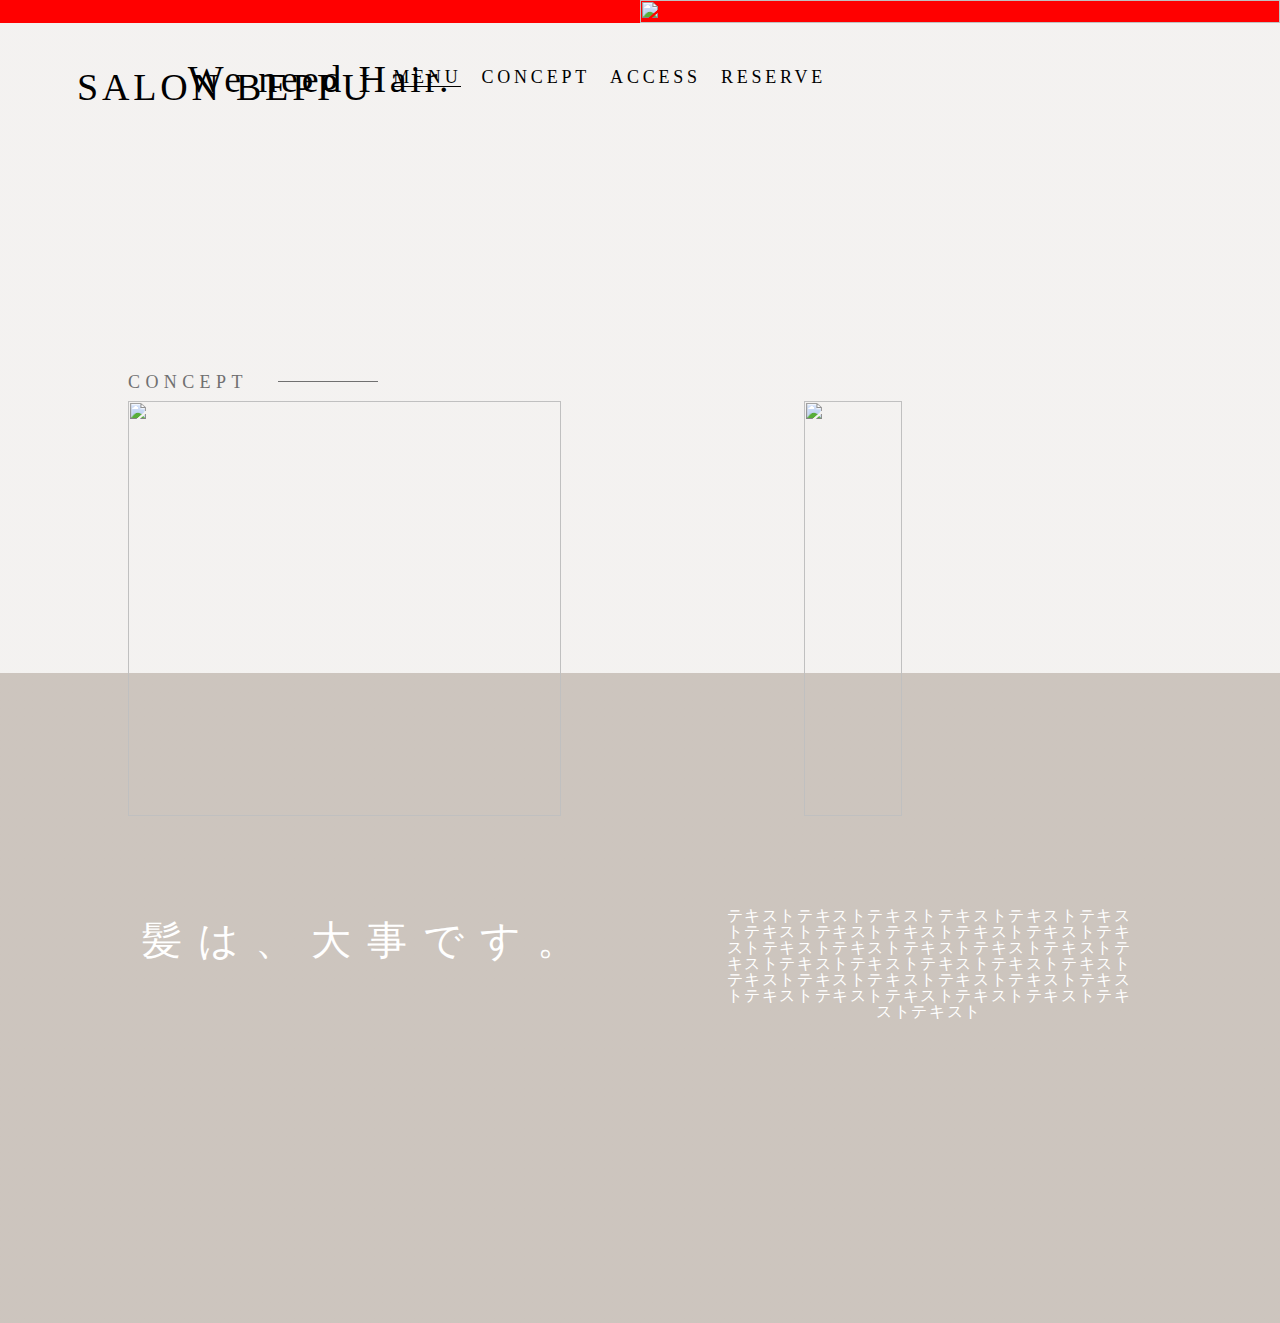
==== markup/salonbbepu/salonbeppu.html @ 7c0acda3 "finish concept" ====
<!DOCTYPE html>
<html lang="ja">

<head>
    <meta charset="UTF-8">
    <meta http-equiv="X-UA-Compatible" content="IE=edge">
    <meta name="viewport" content="width=device-width, initial-scale=1.0">
    <title>salonbeppu</title>
    <link rel="stylesheet" href="css/salonbeppu.css">
</head>

<body>
    <header>
        <div class="nav_wrap">
            <div class="store-title">
                <p>SALON BEPPU</p>
            </div>
            <nav>
                <ul>
                    <!-- <li>SALON BEPPU</li> -->
                    <p></p>
                    <li>MENU</li>
                    <li>CONCEPT</li>
                    <li>ACCESS</li>
                    <li>RESERVE</li>
                </ul>
            </nav>
        </div>
    </header>

    <main>
        <div class="first-v">
            <div class="first-v-content-wrap">
                <div class="first-v__content">
                    <p class="content_ja">髪は、大事です</p>
                    <p class="content_en">We need Hair.</p>
                </div>
            </div>
            <div class="first-v-img">
                <img src="../img/Blond woman with long curly beautiful hair@2x.png" alt="">
            </div>
            <!-- </div> -->

        </div>


        <section>
            <div class="concept">
                <div class="concept-wrap">
                    <div class="concept__title">
                        <p>CONCEPT</p>
                    </div>
                    <div class="concept__img-wrap">
                        <img src="../img/andrew-neel-f480QIEvwGI-unsplash@2x.png" alt="">
                        <img src="../img/joel-mott-mNYL0surXh8-unsplash@2x.png" alt="">
                    </div>
                    <div class="concept__messege-wrap">
                        <div class="messegeRight">髪は、大事です。</div>
                        <div class="messegeLeft">
                            テキストテキストテキストテキストテキストテキストテキストテキストテキストテキストテキストテキストテキストテキストテキストテキストテキストテキストテキストテキストテキストテキストテキストテキストテキストテキストテキストテキストテキストテキストテキストテキストテキストテキストテキストテキスト
                        </div>
                    </div>
                </div>

            </div>
        </section>

        <section>
            <div class="menu">
                <div class="menu-wrap">

                </div>

            </div>


        </section>

    </main>

    <footer></footer>

</body>

</html>
---- markup/salonbbepu/css/salonbeppu.css ----
@charset "UTF-8";
/*後に必要になるかも*/
/* 
html5doctor.com Reset Stylesheet
v1.6.1
Last Updated: 2010-09-17
Author: Richard Clark - http://richclarkdesign.com 
Twitter: @rich_clark
*/
*, *:after, *:before {
  -webkit-box-sizing: border-box;
          box-sizing: border-box;
}

html, body, div, span, object, iframe,
h1, h2, h3, h4, h5, h6, p, blockquote, pre,
abbr, address, cite, code,
del, dfn, em, img, ins, kbd, q, samp,
small, strong, sub, sup, var,
b, i,
dl, dt, dd, ol, ul, li,
fieldset, form, label, legend,
table, caption, tbody, tfoot, thead, tr, th, td,
article, aside, canvas, details, figcaption, figure,
footer, header, hgroup, menu, nav, section, summary,
time, mark, audio, video {
  margin: 0;
  padding: 0;
  border: 0;
  outline: 0;
  font-size: 100%;
  font-weight: normal;
  vertical-align: baseline;
  background: transparent;
}

body {
  line-height: 1;
}

article, aside, details, figcaption, figure,
footer, header, hgroup, menu, nav, section {
  display: block;
}

nav, ul, li {
  list-style: none;
}

blockquote, q {
  quotes: none;
}

blockquote:before, blockquote:after,
q:before, q:after {
  content: '';
  content: none;
}

a {
  text-decoration: none;
  color: inherit;
  margin: 0;
  padding: 0;
  font-size: 100%;
  vertical-align: baseline;
  background: transparent;
}

a:visited {
  color: inherti;
}

/* change colours to suit your needs */
ins {
  background-color: #ff9;
  color: #000;
  text-decoration: none;
}

/* change colours to suit your needs */
mark {
  background-color: #ff9;
  color: #000;
  font-style: italic;
  font-weight: bold;
}

del {
  text-decoration: line-through;
}

abbr[title], dfn[title] {
  border-bottom: 1px dotted;
  cursor: help;
}

table {
  border-collapse: collapse;
  border-spacing: 0;
}

/* change border colour to suit your needs */
hr {
  display: block;
  height: 1px;
  border: 0;
  border-top: 1px solid #cccccc;
  margin: 1em 0;
  padding: 0;
}

input, select {
  vertical-align: middle;
}
.first-v {
  background-color: red;
  display: -webkit-box;
  display: -ms-flexbox;
  display: flex;
}

.first-v .first-v-content-wrap {
  position: relative;
  width: 50%;
  text-align: center;
}

.first-v .first-v-content-wrap .first-v__content {
  font-size: 38px;
  position: absolute;
  width: 100%;
  top: 50%;
  -webkit-transform: translate(0%, -50%);
          transform: translate(0%, -50%);
}

.first-v .first-v-content-wrap .first-v__content .content_ja {
  font-family: Hiragino Mincho Pro;
  margin-bottom: 96px;
  letter-spacing: 3.8px;
}

.first-v .first-v-content-wrap .first-v__content .content_en {
  font-family: Zapfino;
  letter-spacing: 3.8px;
}

.first-v .first-v-img {
  width: 50%;
}

.first-v .first-v-img img {
  width: 100%;
  height: 100%;
}

header {
  height: 100vh;
  height: 600px;
  display: -webkit-box;
  display: -ms-flexbox;
  display: flex;
  margin-left: 77px;
  margin-top: 68px;
  position: absolute;
}

.nav_wrap {
  display: -webkit-box;
  display: -ms-flexbox;
  display: flex;
  letter-spacing: 3.8px;
}

.store-title {
  font-size: 38px;
  letter-spacing: 3.8px;
}

nav ul {
  display: -webkit-box;
  display: -ms-flexbox;
  display: flex;
  font-size: 18px;
}

nav ul li {
  margin-left: 20px;
}

nav ul li:nth-of-type(1) {
  border-bottom: 1px solid;
}

.concept {
  height: 1300px;
  background: -webkit-gradient(linear, left top, left bottom, from(#A193861F), color-stop(50%, #A1938689));
  background: linear-gradient(to bottom, #A193861F 0% 50%, #A1938689 50% 100%);
}

.concept .concept-wrap {
  position: relative;
  top: 350px;
  margin: 0 auto;
  height: 100px;
  width: 80%;
}

.concept__title {
  display: -webkit-box;
  display: -ms-flexbox;
  display: flex;
  margin-bottom: 10px;
  color: #707070;
}

.concept__title p {
  display: inline-block;
  font-size: 18px;
  font-family: Roboto;
  letter-spacing: 5.4px;
}

.concept__title::after {
  width: 100px;
  display: inline-block;
  border-bottom: 1px solid;
  content: "";
  -webkit-transform: translate(0%, -50%);
          transform: translate(0%, -50%);
  margin-left: 30px;
}

.concept__img-wrap {
  display: -webkit-box;
  display: -ms-flexbox;
  display: flex;
}

.concept__img-wrap :nth-of-type(1) {
  height: 415px;
  width: 65%;
  background-size: cover;
}

.concept__img-wrap :nth-of-type(2) {
  height: 415px;
  width: 31%;
  margin-left: 10px;
}

.concept__messege-wrap {
  height: 130px;
  width: 1000px;
  display: -webkit-box;
  display: -ms-flexbox;
  display: flex;
  margin: 92px auto 0;
  -webkit-box-pack: justify;
      -ms-flex-pack: justify;
          justify-content: space-between;
}

.concept__messege-wrap .messegeRight {
  width: 455px;
  font-size: 40px;
  letter-spacing: 16px;
  text-align: center;
  line-height: 65px;
  color: #FFFFFF;
  font-family: "ヒラギノ明朝 ProN W3";
}

.concept__messege-wrap .messegeLeft {
  font-size: 16px;
  letter-spacing: 1.6px;
  width: 422px;
  text-align: center;
  color: #FFFFFF;
  font-family: Hiragino Kaku Gothic Pro;
}

.test {
  background-color: red;
}
/*# sourceMappingURL=salonbeppu.css.map */
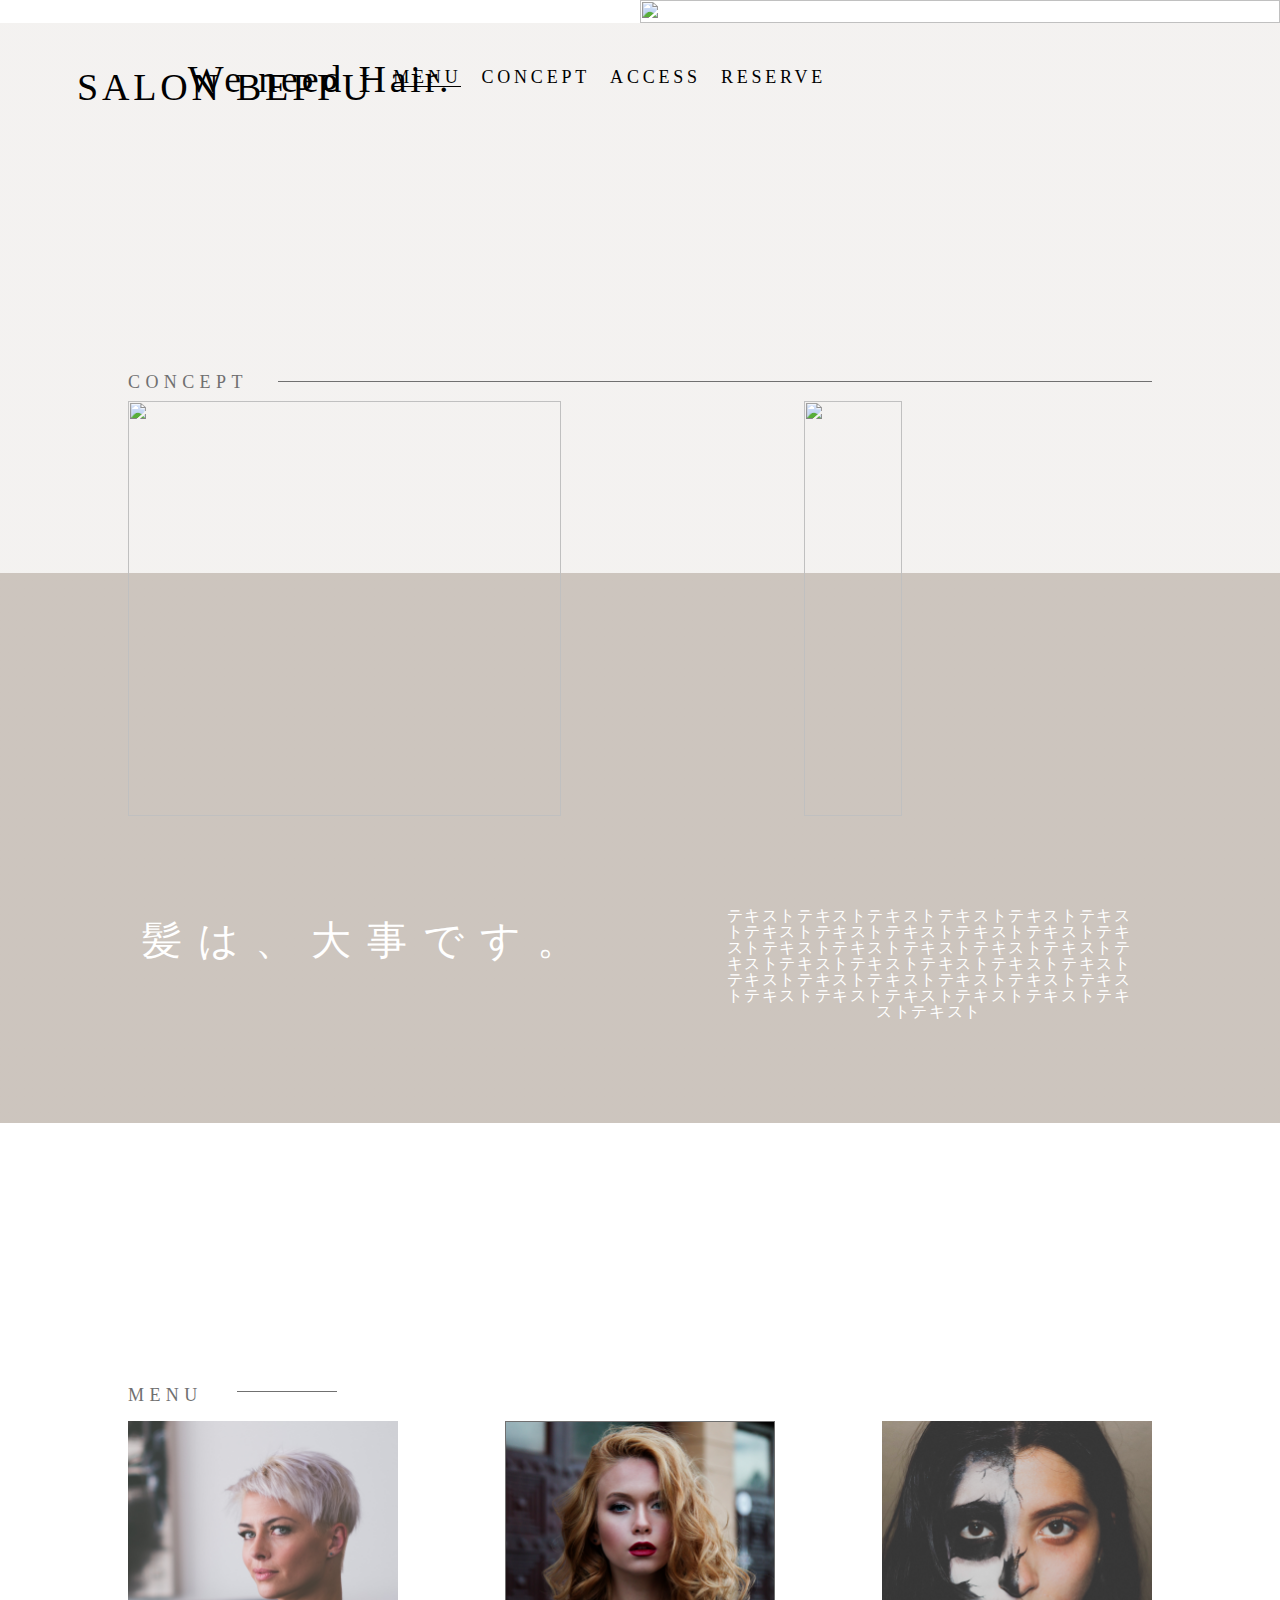
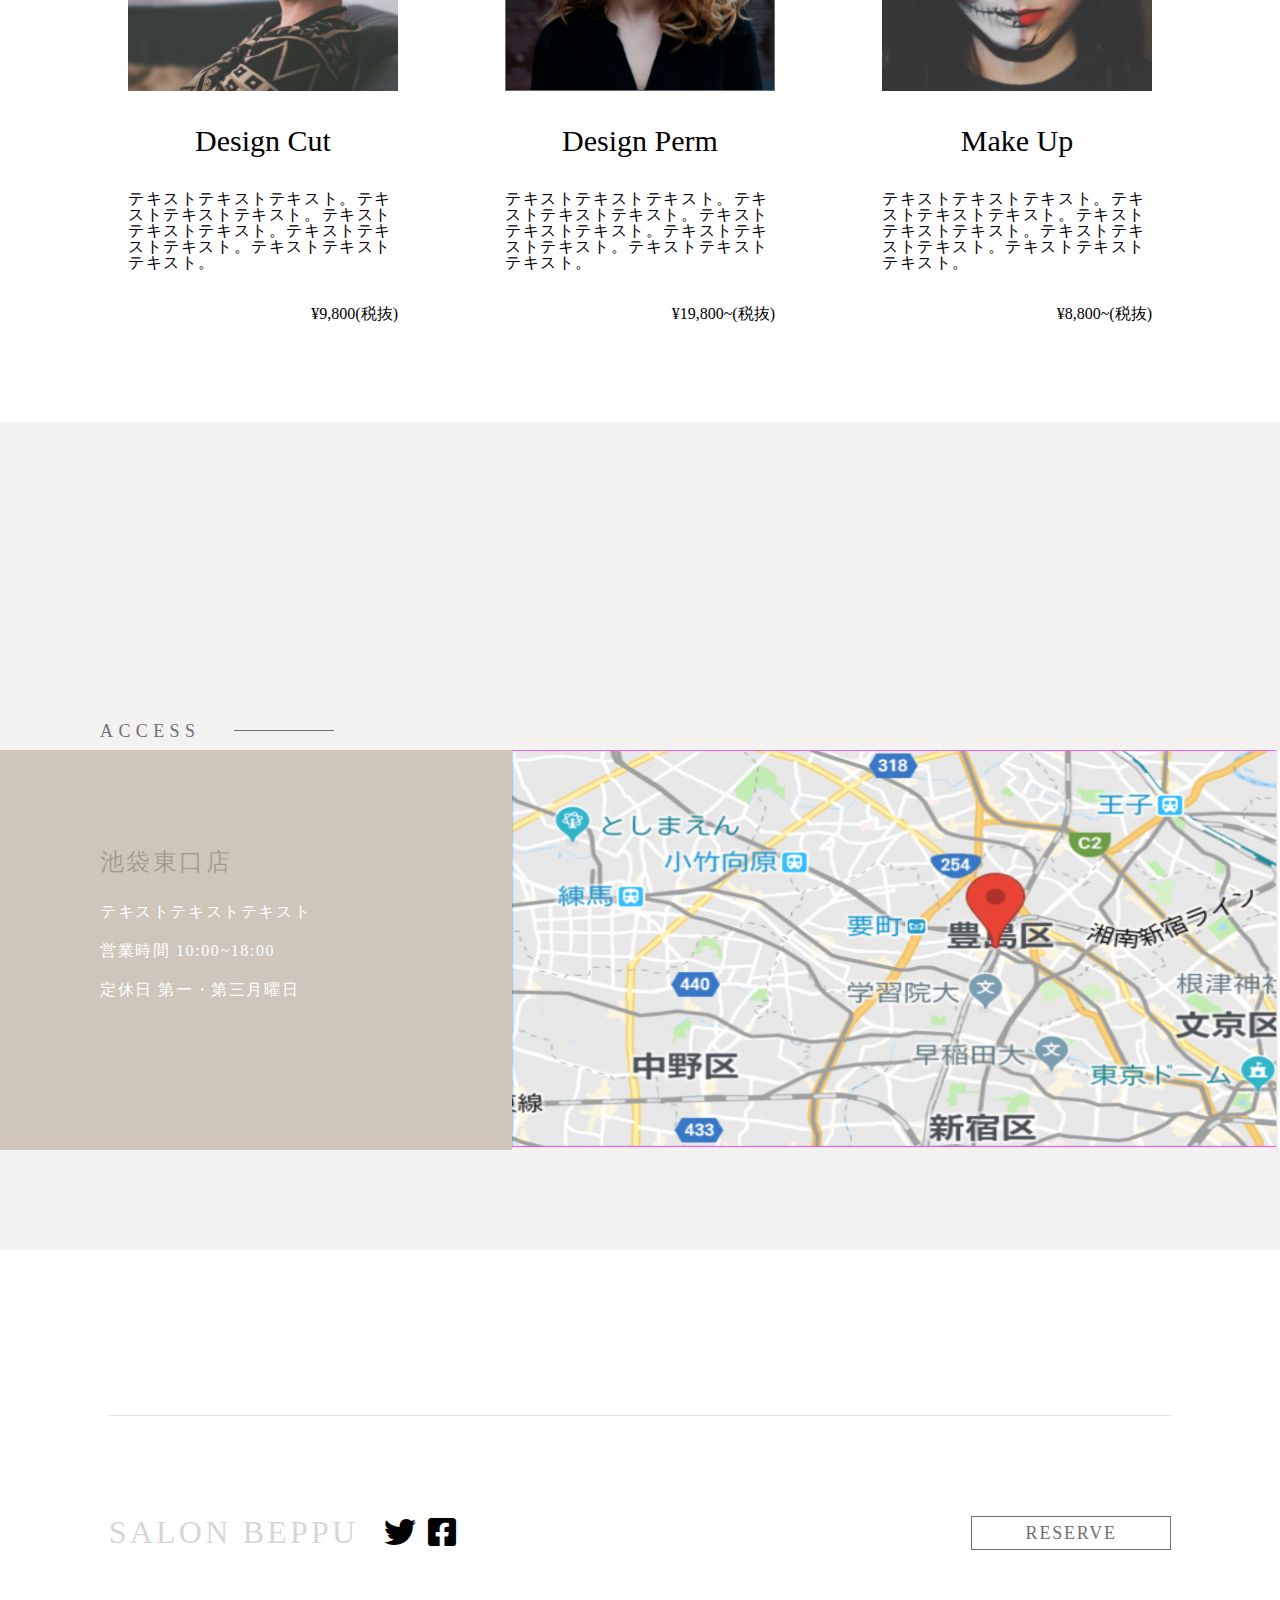
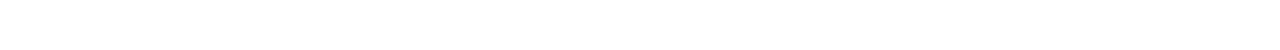
==== commit 511da965: "finish 実践講座 next responsive" ====
--- a/markup/salonbbepu/salonbeppu.html
+++ b/markup/salonbbepu/salonbeppu.html
@@ -7,6 +7,7 @@
     <meta name="viewport" content="width=device-width, initial-scale=1.0">
     <title>salonbeppu</title>
     <link rel="stylesheet" href="css/salonbeppu.css">
+    <link href="https://use.fontawesome.com/releases/v5.6.1/css/all.css" rel="stylesheet">
 </head>
 
 <body>
@@ -68,17 +69,102 @@
         <section>
             <div class="menu">
                 <div class="menu-wrap">
+                    <div class="menu-title">
+                        <p>MENU</p>
+                    </div>
+                    <div class="menu__content-wrap">
+                        <!-- <div class="menu-title">
+                            <p>MENU</p>
+                        </div> -->
+                        <div class="menu__content">
+                            <div class="menu__content--img">
+                                <img src="img/jens-lindner-4i7-mcM7xSY-unsplash@2x.png" alt="">
+                            </div>
+                            <div class="menu__content--title">
+                                <p>Design Cut</p>
+                            </div>
+                            <div class="menu__content--text">
+                                <p>テキストテキストテキスト。テキストテキストテキスト。テキストテキストテキスト。テキストテキストテキスト。テキストテキストテキスト。</p>
+                            </div>
+                            <div class="menu__content--price">
+                                <p>¥9,800(税抜)</p>
+                            </div>
+                        </div>
+                        <div class="menu__content">
+                            <div class="menu__content--img">
+                                <img src="img/beautiful-beauty-female-247322@2x.png" alt="">
+                            </div>
+                            <div class="menu__content--title">
+                                <p>Design Perm</p>
+                            </div>
+                            <div class="menu__content--text">
+                                <p>テキストテキストテキスト。テキストテキストテキスト。テキストテキストテキスト。テキストテキストテキスト。テキストテキストテキスト。</p>
+                            </div>
+                            <div class="menu__content--price">
+                                <p>¥19,800~(税抜)</p>
+                            </div>
+                        </div>
+                        <div class="menu__content">
+                            <div class="menu__content--img">
+                                <img src="img/edgar-perez-kTBJmeRbAbo-unsplash@2x.png" alt="">
+                            </div>
+                            <div class="menu__content--title">
+                                <p>Make Up</p>
+                            </div>
+                            <div class="menu__content--text">
+                                <p>テキストテキストテキスト。テキストテキストテキスト。テキストテキストテキスト。テキストテキストテキスト。テキストテキストテキスト。</p>
+                            </div>
+                            <div class="menu__content--price">
+                                <p>¥8,800~(税抜)</p>
+                            </div>
+                        </div>
+                    </div>
 
                 </div>
 
             </div>
-
-
         </section>
+        <div class="access">
+            <div class="access-wrap">
+                <div class="access__title">
+                    <p>ACCESS</p>
+                </div>
+                <div class="access__content-wrap">
+                    <div class="access__content--left">
+                        <div class="storeName">
+                            <p>池袋東口店</p>
+                        </div>
+                        <div class="tel">
+                            <p>テキストテキストテキスト</p>
+                        </div>
+                        <div class="businessHour">
+                            <p>営業時間 10:00~18:00</p>
+                        </div>
+                        <div class="regularHoliday">
+                            <p>定休日 第一・第三月曜日</p>
+                        </div>
+                    </div>
+                    <div class="access__content--right">
+                        <img src="img/google_map_toyoshima.png" alt="">
+                    </div>
+                </div>
+            </div>
+        </div>
 
     </main>
 
-    <footer></footer>
+    <footer>
+        <div class="footer-wrap">
+            <div class="footer__title">
+                <p>SALON BEPPU </p><i class="fab fa-twitter"></i><i class="fab fa-facebook-square"></i>
+            </div>
+            <div class="reserve">
+                <p>RESERVE</p>
+            </div>
+        </div>
+
+
+    </footer>
 
 </body>
 
--- a/markup/salonbbepu/css/salonbeppu.css
+++ b/markup/salonbbepu/css/salonbeppu.css
@@ -114,7 +114,6 @@
   vertical-align: middle;
 }
 .first-v {
-  background-color: red;
   display: -webkit-box;
   display: -ms-flexbox;
   display: flex;
@@ -194,7 +193,7 @@
 }
 
 .concept {
-  height: 1300px;
+  height: 1100px;
   background: -webkit-gradient(linear, left top, left bottom, from(#A193861F), color-stop(50%, #A1938689));
   background: linear-gradient(to bottom, #A193861F 0% 50%, #A1938689 50% 100%);
 }
@@ -223,7 +222,7 @@
 }
 
 .concept__title::after {
-  width: 100px;
+  width: 1000px;
   display: inline-block;
   border-bottom: 1px solid;
   content: "";
@@ -281,6 +280,227 @@
   font-family: Hiragino Kaku Gothic Pro;
 }
 
+.menu {
+  width: 100vw;
+  padding-bottom: 100px;
+  background-color: white;
+}
+
+.menu .menu-wrap {
+  margin: 0 auto;
+  width: 80%;
+}
+
+.menu-title {
+  color: #707070;
+  margin-bottom: 10px;
+  margin-top: 260px;
+  height: 18px;
+}
+
+.menu-title p {
+  display: inline-block;
+  font-size: 18px;
+  font-family: Roboto;
+  letter-spacing: 5.4px;
+}
+
+.menu-title::after {
+  width: 100px;
+  height: 100%;
+  display: inline-block;
+  border-bottom: 1px solid;
+  content: "";
+  -webkit-transform: translate(0%, -50%);
+          transform: translate(0%, -50%);
+  margin-left: 30px;
+}
+
+.menu__content-wrap {
+  display: -webkit-box;
+  display: -ms-flexbox;
+  display: flex;
+  -webkit-box-pack: justify;
+      -ms-flex-pack: justify;
+          justify-content: space-between;
+}
+
+.menu__content {
+  width: 270px;
+  display: -webkit-box;
+  display: -ms-flexbox;
+  display: flex;
+  -webkit-box-orient: vertical;
+  -webkit-box-direction: normal;
+      -ms-flex-direction: column;
+          flex-direction: column;
+  margin-top: 10px;
+}
+
+.menu__content--img {
+  width: 270px;
+  height: 270px;
+}
+
+.menu__content--img img {
+  width: 100%;
+  height: 100%;
+}
+
+.menu__content--title {
+  text-align: center;
+  font-family: Roboto Mono for Powerline;
+  font-size: 30px;
+  margin: 35px 0;
+}
+
+.menu__content--text {
+  font-size: 16px;
+  letter-spacing: 1.6px;
+  text-align: left;
+  margin-bottom: 35px;
+}
+
+.menu__content--price {
+  text-align: right;
+}
+
+.access {
+  background-color: #A193861F;
+  padding-top: 300px;
+  padding-bottom: 100px;
+}
+
+.access-wrap {
+  width: 100%;
+}
+
+.access-wrap .access__title {
+  color: #707070;
+  margin-bottom: 10px;
+  padding-left: 100px;
+}
+
+.access-wrap .access__title p {
+  display: inline-block;
+  font-size: 18px;
+  font-family: Roboto;
+  letter-spacing: 5.4px;
+}
+
+.access-wrap .access__title::after {
+  width: 100px;
+  height: 12px;
+  display: inline-block;
+  border-bottom: 1px solid;
+  content: "";
+  -webkit-transform: translate(0%, -50%);
+          transform: translate(0%, -50%);
+  margin-left: 30px;
+}
+
+.access-wrap .access__content-wrap {
+  display: -webkit-box;
+  display: -ms-flexbox;
+  display: flex;
+  width: 100%;
+  height: 400px;
+  background-color: #D0C5BA;
+}
+
+.access-wrap .access__content-wrap .access__content--left {
+  width: 40%;
+  color: #FFFFFF;
+  letter-spacing: 1.6px;
+  text-align: left;
+  padding-left: 100px;
+  position: relative;
+  top: 50%;
+  -webkit-transform: translate(0%, -25%);
+          transform: translate(0%, -25%);
+}
+
+.access-wrap .access__content-wrap .access__content--left .storeName {
+  color: #00000038;
+  font-size: 24px;
+  letter-spacing: 2.4px;
+  margin-bottom: 30px;
+  font-weight: bold;
+}
+
+.access-wrap .access__content-wrap .access__content--left .tel {
+  margin-bottom: 23px;
+}
+
+.access-wrap .access__content-wrap .access__content--left .businessHour {
+  margin-bottom: 23px;
+}
+
+.access-wrap .access__content-wrap .access__content--left .resularHoliday {
+  margin-bottom: 23px;
+}
+
+.access-wrap .access__content-wrap .access__content--right {
+  width: 60%;
+}
+
+.access-wrap .access__content-wrap .access__content--right img {
+  width: 100%;
+  height: 100%;
+}
+
+footer {
+  font-family: Roboto Mono for Powerline;
+}
+
+.footer-wrap {
+  display: -webkit-box;
+  display: -ms-flexbox;
+  display: flex;
+  -webkit-box-pack: justify;
+      -ms-flex-pack: justify;
+          justify-content: space-between;
+  border-top: 1px solid #70707036;
+  width: 83%;
+  margin: 165px auto 0;
+  padding-top: 100px;
+  padding-bottom: 100px;
+}
+
+.footer-wrap .footer__title {
+  color: #7070704D;
+  font-size: 32px;
+  letter-spacing: 3.2px;
+  display: -webkit-box;
+  display: -ms-flexbox;
+  display: flex;
+}
+
+.footer-wrap .footer__title .fab {
+  color: black;
+}
+
+.footer-wrap .footer__title p {
+  margin-right: 26px;
+}
+
+.footer-wrap .footer__title .fa-facebook-square {
+  margin-left: 9px;
+}
+
+.footer-wrap .reserve {
+  border: 1px solid #707070;
+  font-size: 18px;
+  letter-spacing: 1.8px;
+  text-align: center;
+  width: 200px;
+  color: #707070;
+}
+
+.footer-wrap .reserve p {
+  line-height: 32px;
+}
+
 .test {
   background-color: red;
 }
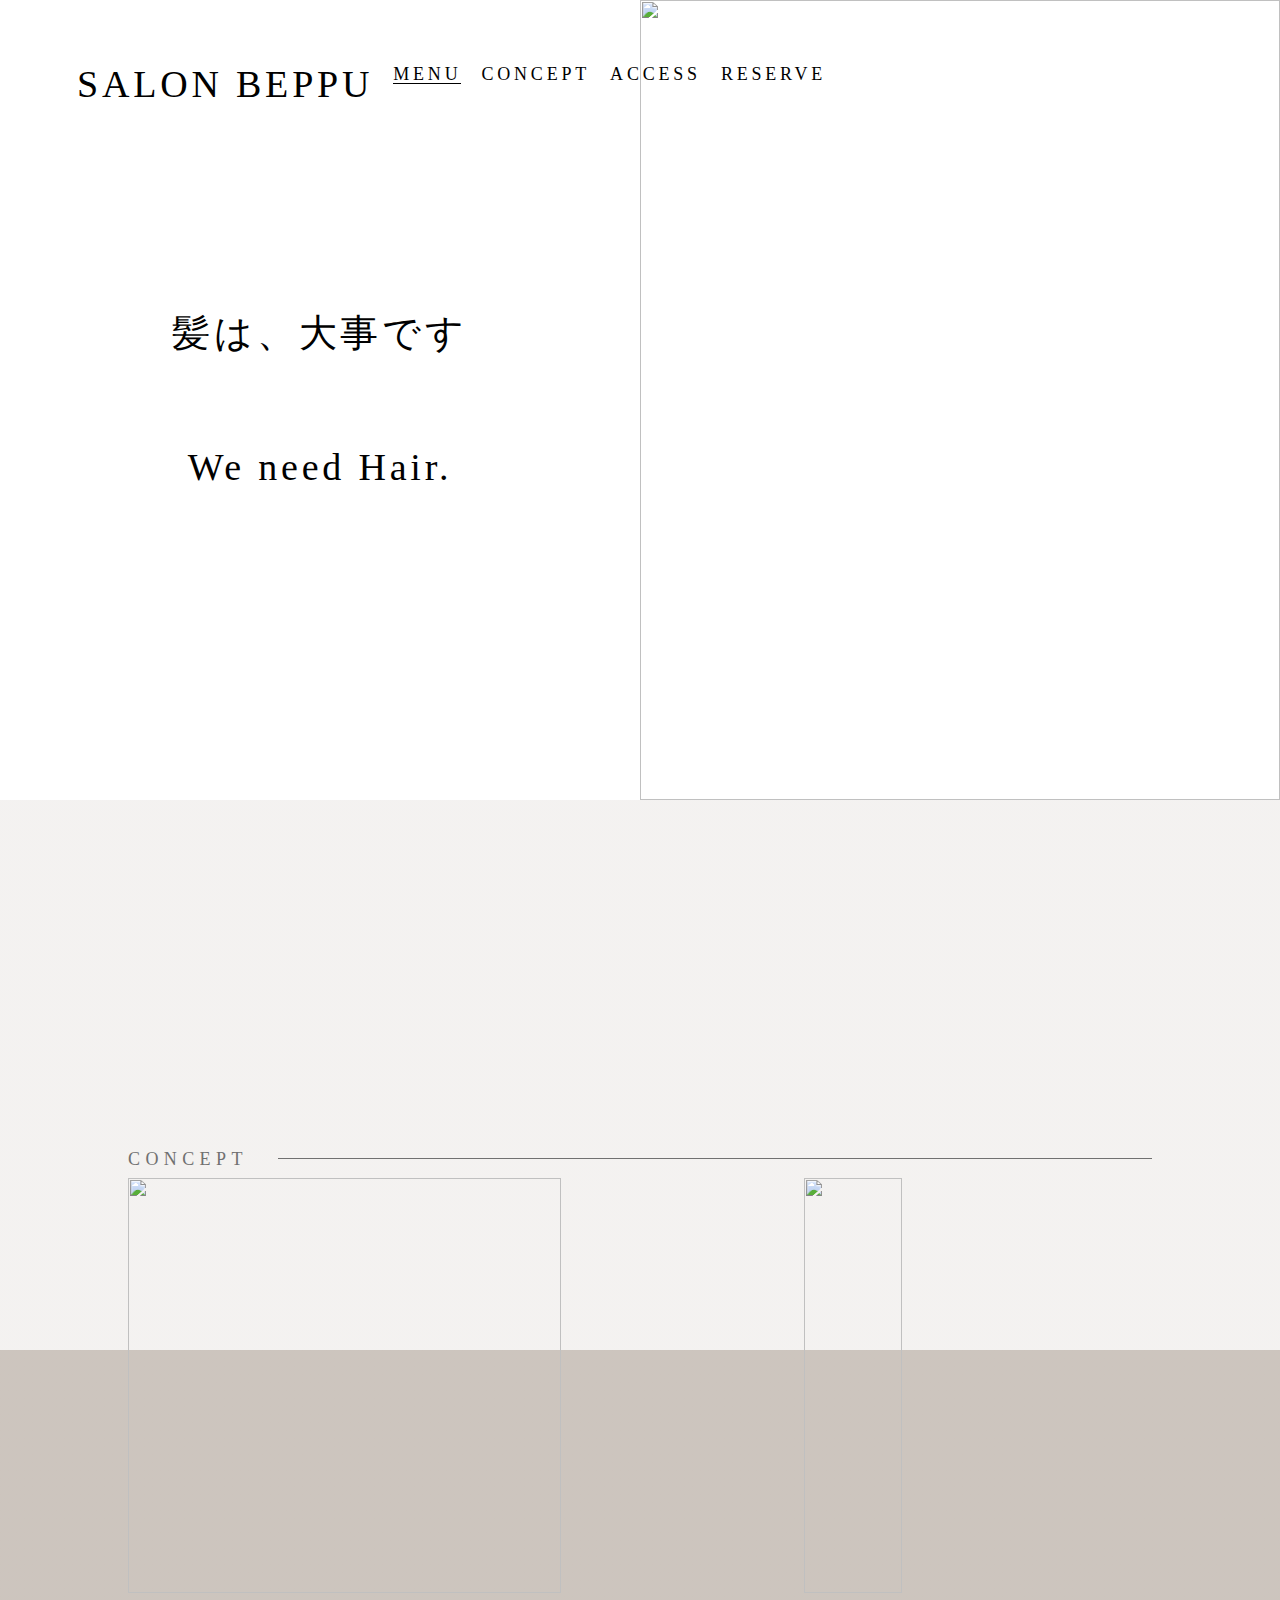
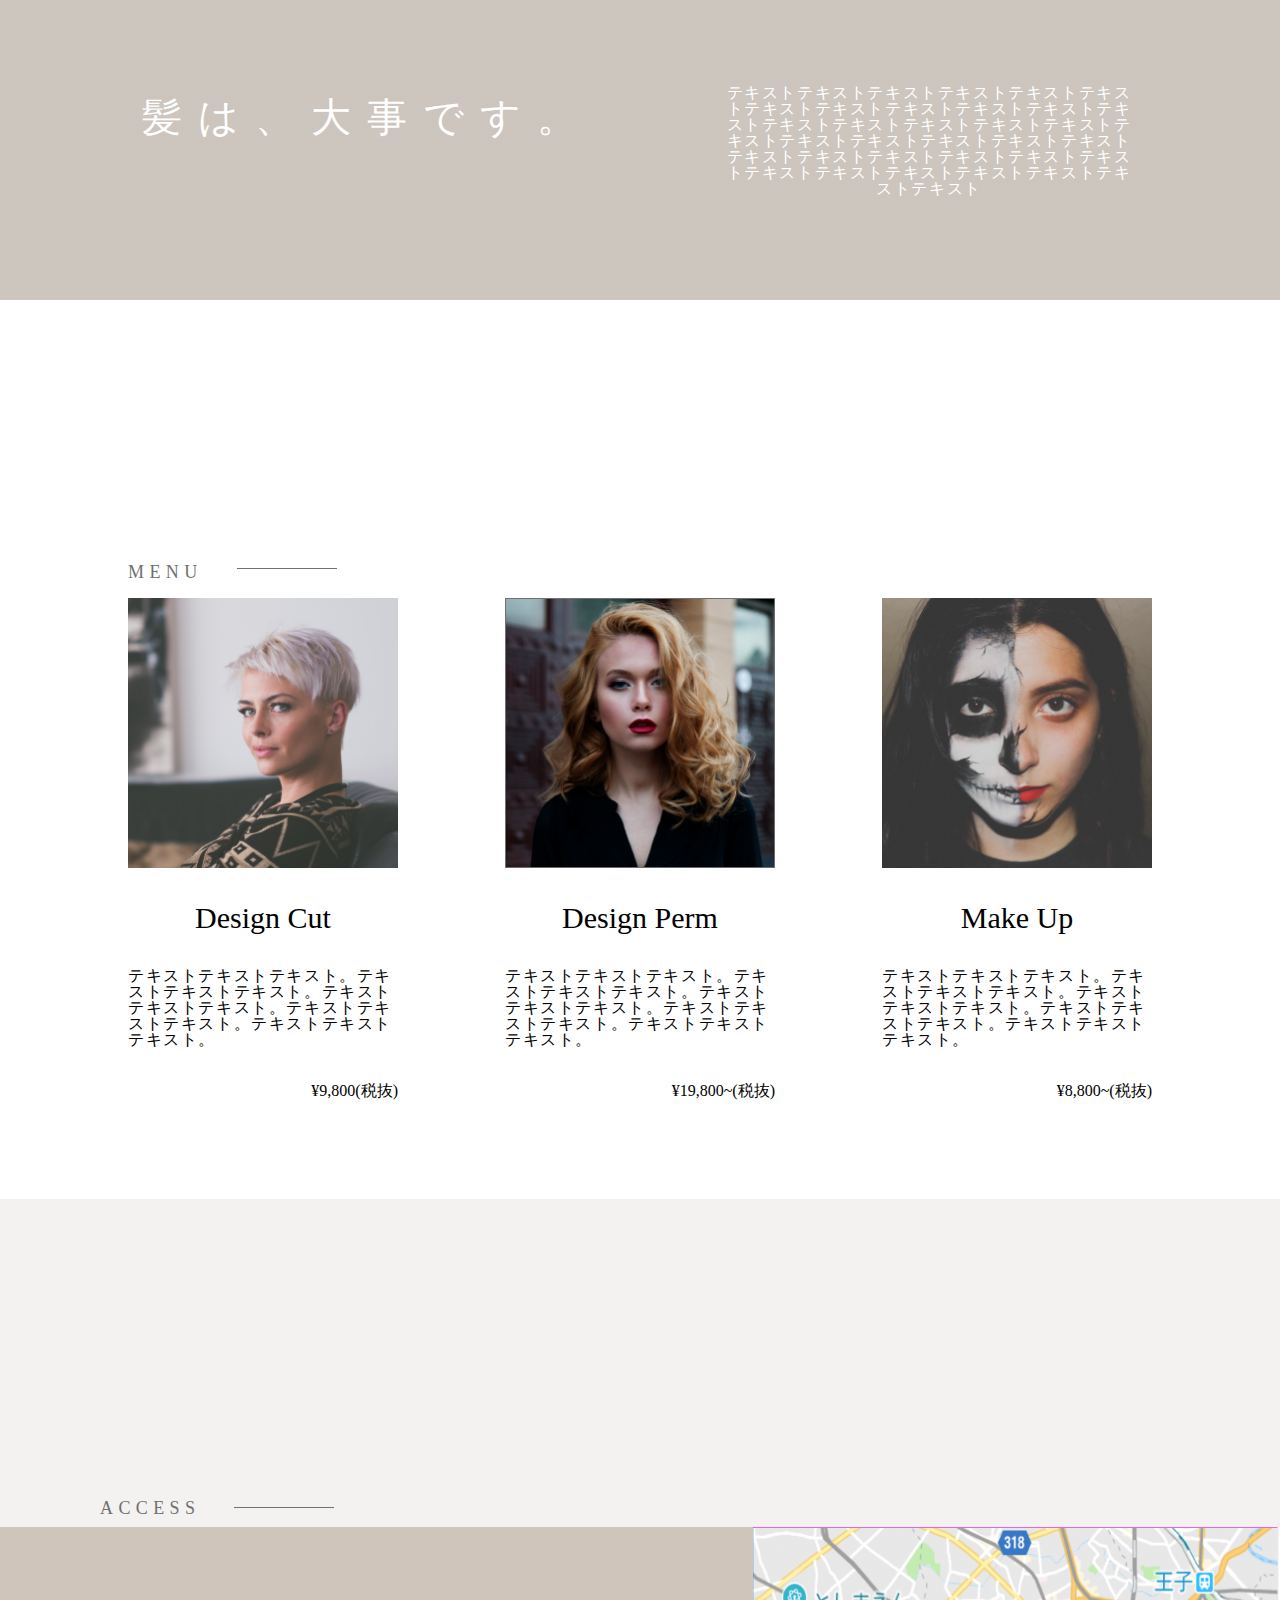
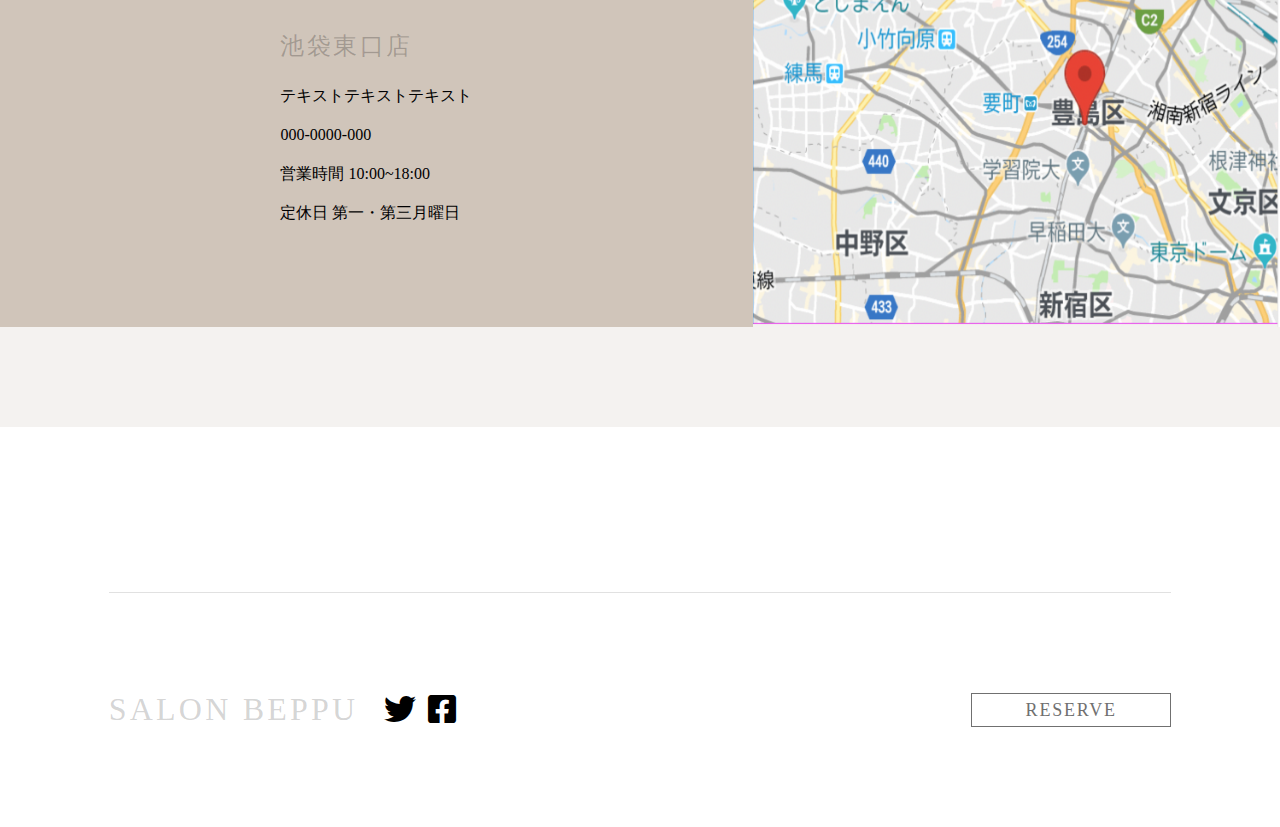
==== commit 048a2221: "finish responsive next tablet" ====
--- a/markup/salonbbepu/salonbeppu.html
+++ b/markup/salonbbepu/salonbeppu.html
@@ -18,12 +18,17 @@
             </div>
             <nav>
                 <ul>
-                    <!-- <li>SALON BEPPU</li> -->
-                    <p></p>
                     <li>MENU</li>
                     <li>CONCEPT</li>
                     <li>ACCESS</li>
                     <li>RESERVE</li>
+                    <!-- <i class="fas fa-bars"></i> -->
+                    <li class="ham">
+                        <span></span>
+                        <span></span>
+                        <span></span>
+                    </li>
+
                 </ul>
             </nav>
         </div>
@@ -73,9 +78,6 @@
                         <p>MENU</p>
                     </div>
                     <div class="menu__content-wrap">
-                        <!-- <div class="menu-title">
-                            <p>MENU</p>
-                        </div> -->
                         <div class="menu__content">
                             <div class="menu__content--img">
                                 <img src="img/jens-lindner-4i7-mcM7xSY-unsplash@2x.png" alt="">
@@ -124,24 +126,31 @@
 
             </div>
         </section>
+
+
         <div class="access">
             <div class="access-wrap">
                 <div class="access__title">
                     <p>ACCESS</p>
                 </div>
                 <div class="access__content-wrap">
-                    <div class="access__content--left">
-                        <div class="storeName">
-                            <p>池袋東口店</p>
-                        </div>
-                        <div class="tel">
-                            <p>テキストテキストテキスト</p>
-                        </div>
-                        <div class="businessHour">
-                            <p>営業時間 10:00~18:00</p>
-                        </div>
-                        <div class="regularHoliday">
-                            <p>定休日 第一・第三月曜日</p>
+                    <div class="access__content--left-wrap">
+                        <div class="access__content--left">
+                            <div class="storeName">
+                                <p>池袋東口店</p>
+                            </div>
+                            <div class="tel">
+                                <p>テキストテキストテキスト</p>
+                            </div>
+                            <div class="tel">
+                                <p>000-0000-000</p>
+                            </div>
+                            <div class="businessHour">
+                                <p>営業時間 10:00~18:00</p>
+                            </div>
+                            <div class="regularHoliday">
+                                <p>定休日 第一・第三月曜日</p>
+                            </div>
                         </div>
                     </div>
                     <div class="access__content--right">
@@ -156,7 +165,10 @@
     <footer>
         <div class="footer-wrap">
             <div class="footer__title">
-                <p>SALON BEPPU </p><i class="fab fa-twitter"></i><i class="fab fa-facebook-square"></i>
+                <p>SALON BEPPU </p>
+                <div class="sns__icon">
+                    <i class="fab fa-twitter"></i><i class="fab fa-facebook-square"></i>
+                </div>
             </div>
             <div class="reserve">
                 <p>RESERVE</p>
--- a/markup/salonbbepu/css/salonbeppu.css
+++ b/markup/salonbbepu/css/salonbeppu.css
@@ -1,5 +1,6 @@
 @charset "UTF-8";
 /*後に必要になるかも*/
+/* mixin */
 /* 
 html5doctor.com Reset Stylesheet
 v1.6.1
@@ -117,6 +118,7 @@
   display: -webkit-box;
   display: -ms-flexbox;
   display: flex;
+  height: 800px;
 }
 
 .first-v .first-v-content-wrap {
@@ -154,27 +156,74 @@
   height: 100%;
 }
 
+@media (max-width: 599px) {
+  .first-v {
+    position: relative;
+    height: 600px;
+  }
+  .first-v .first-v-content-wrap {
+    position: absolute;
+    height: 100%;
+    width: 100%;
+  }
+  .first-v .first-v-content-wrap .first-v__content {
+    color: #ffffff;
+    display: -webkit-box;
+    display: -ms-flexbox;
+    display: flex;
+    -webkit-box-orient: vertical;
+    -webkit-box-direction: reverse;
+        -ms-flex-direction: column-reverse;
+            flex-direction: column-reverse;
+    -webkit-transform: translate(0%, -80%);
+            transform: translate(0%, -80%);
+  }
+  .first-v .first-v-content-wrap .first-v__content .content_ja {
+    letter-spacing: 2.3px;
+    font-size: 23px;
+    margin-bottom: 0px;
+  }
+  .first-v .first-v-content-wrap .first-v__content .content_en {
+    letter-spacing: 2.8px;
+    font-size: 28px;
+    padding: 30px 0;
+  }
+  .first-v .first-v-img {
+    width: 100%;
+    overflow: hidden;
+  }
+  .first-v .first-v-img img {
+    width: 130%;
+    height: 100%;
+  }
+}
+
 header {
-  height: 100vh;
-  height: 600px;
-  display: -webkit-box;
-  display: -ms-flexbox;
-  display: flex;
+  height: 100px;
+  width: 100vw;
+  display: -webkit-box;
+  display: -ms-flexbox;
+  display: flex;
+  position: absolute;
+  -webkit-box-align: center;
+      -ms-flex-align: center;
+          align-items: center;
+}
+
+.nav_wrap {
+  display: -webkit-box;
+  display: -ms-flexbox;
+  display: flex;
+  letter-spacing: 3.8px;
   margin-left: 77px;
   margin-top: 68px;
-  position: absolute;
-}
-
-.nav_wrap {
-  display: -webkit-box;
-  display: -ms-flexbox;
-  display: flex;
-  letter-spacing: 3.8px;
+  white-space: nowrap;
 }
 
 .store-title {
   font-size: 38px;
   letter-spacing: 3.8px;
+  display: inline-block;
 }
 
 nav ul {
@@ -190,6 +239,52 @@
 
 nav ul li:nth-of-type(1) {
   border-bottom: 1px solid;
+}
+
+@media (max-width: 599px) {
+  header {
+    height: 70px;
+    position: static;
+  }
+  nav li:nth-child(-n+4) {
+    display: none;
+  }
+  .nav_wrap {
+    width: 90%;
+    display: -webkit-box;
+    display: -ms-flexbox;
+    display: flex;
+    letter-spacing: 2.2px;
+    margin: 0 auto;
+    -webkit-box-pack: justify;
+        -ms-flex-pack: justify;
+            justify-content: space-between;
+  }
+  .nav_wrap .store-title {
+    font-size: 22px;
+  }
+  .ham {
+    display: -webkit-box;
+    display: -ms-flexbox;
+    display: flex;
+    -webkit-box-orient: vertical;
+    -webkit-box-direction: normal;
+        -ms-flex-direction: column;
+            flex-direction: column;
+    -webkit-box-pack: justify;
+        -ms-flex-pack: justify;
+            justify-content: space-between;
+    height: 14px;
+  }
+  .ham span {
+    content: "";
+    width: 25px;
+    height: 1px;
+    background-color: black;
+  }
+  .ham span:nth-of-type(3) {
+    width: 15px;
+  }
 }
 
 .concept {
@@ -280,8 +375,66 @@
   font-family: Hiragino Kaku Gothic Pro;
 }
 
+@media (max-width: 599px) {
+  .concept {
+    height: 700px;
+    background: -webkit-gradient(linear, left top, left bottom, from(#A193861F), color-stop(30%, #A1938689));
+    background: linear-gradient(to bottom, #A193861F 0% 30%, #A1938689 30% 100%);
+  }
+  .concept .concept-wrap {
+    top: 60px;
+  }
+  .concept .concept-wrap .concept__title {
+    margin-bottom: 50px;
+  }
+  .concept__img-wrap {
+    display: -webkit-box;
+    display: -ms-flexbox;
+    display: flex;
+    -webkit-box-pack: justify;
+        -ms-flex-pack: justify;
+            justify-content: space-between;
+  }
+  .concept__img-wrap :nth-of-type(1) {
+    height: 205px;
+    width: 50%;
+  }
+  .concept__img-wrap :nth-of-type(2) {
+    height: 205px;
+    width: 50%;
+  }
+  .concept__messege-wrap {
+    height: 200px;
+    width: 100%;
+    display: -webkit-box;
+    display: -ms-flexbox;
+    display: flex;
+    -webkit-box-orient: vertical;
+    -webkit-box-direction: normal;
+        -ms-flex-direction: column;
+            flex-direction: column;
+    margin: 50px auto 0;
+    -webkit-box-pack: justify;
+        -ms-flex-pack: justify;
+            justify-content: space-between;
+  }
+  .concept__messege-wrap .messegeRight {
+    width: 200px;
+    font-size: 18px;
+    letter-spacing: 7.2px;
+    text-align: center;
+    margin: 0 auto;
+    color: #FFFFFF;
+    font-family: "ヒラギノ明朝 ProN W3";
+  }
+  .concept__messege-wrap .messegeLeft {
+    width: 90%;
+    margin: 0 auto;
+  }
+}
+
 .menu {
-  width: 100vw;
+  width: 100%;
   padding-bottom: 100px;
   background-color: white;
 }
@@ -365,6 +518,33 @@
   text-align: right;
 }
 
+@media (max-width: 599px) {
+  .menu {
+    padding-bottom: 0;
+  }
+  .menu-title {
+    margin-top: 60px;
+    margin-bottom: 50px;
+  }
+  .menu__content-wrap {
+    width: 100%;
+    -webkit-box-orient: vertical;
+    -webkit-box-direction: normal;
+        -ms-flex-direction: column;
+            flex-direction: column;
+  }
+  .menu__content {
+    width: 100%;
+    margin: 0 auto 50px;
+  }
+  .menu__content--img {
+    width: 100%;
+  }
+  .menu__content--title {
+    text-align: left;
+  }
+}
+
 .access {
   background-color: #A193861F;
   padding-top: 300px;
@@ -408,19 +588,20 @@
   background-color: #D0C5BA;
 }
 
-.access-wrap .access__content-wrap .access__content--left {
-  width: 40%;
-  color: #FFFFFF;
-  letter-spacing: 1.6px;
-  text-align: left;
-  padding-left: 100px;
+.access-wrap .access__content-wrap .access__content--left-wrap {
+  width: 100%;
   position: relative;
+}
+
+.access-wrap .access__content-wrap .access__content--left-wrap .access__content--left {
+  position: absolute;
   top: 50%;
-  -webkit-transform: translate(0%, -25%);
-          transform: translate(0%, -25%);
-}
-
-.access-wrap .access__content-wrap .access__content--left .storeName {
+  left: 50%;
+  -webkit-transform: translate(-50%, -50%);
+          transform: translate(-50%, -50%);
+}
+
+.access-wrap .access__content-wrap .access__content--left-wrap .access__content--left .storeName {
   color: #00000038;
   font-size: 24px;
   letter-spacing: 2.4px;
@@ -428,25 +609,63 @@
   font-weight: bold;
 }
 
-.access-wrap .access__content-wrap .access__content--left .tel {
+.access-wrap .access__content-wrap .access__content--left-wrap .access__content--left .tel {
   margin-bottom: 23px;
 }
 
-.access-wrap .access__content-wrap .access__content--left .businessHour {
+.access-wrap .access__content-wrap .access__content--left-wrap .access__content--left .businessHour {
   margin-bottom: 23px;
 }
 
-.access-wrap .access__content-wrap .access__content--left .resularHoliday {
+.access-wrap .access__content-wrap .access__content--left-wrap .access__content--left .resularHoliday {
   margin-bottom: 23px;
 }
 
 .access-wrap .access__content-wrap .access__content--right {
-  width: 60%;
+  width: 70%;
 }
 
 .access-wrap .access__content-wrap .access__content--right img {
   width: 100%;
   height: 100%;
+}
+
+@media (max-width: 599px) {
+  .access {
+    padding-top: 0px;
+    padding-bottom: 50px;
+  }
+  .access .access__title {
+    padding-left: 0px;
+    padding-top: 60px;
+    margin-left: 20px;
+    margin-bottom: 60px;
+  }
+  .access-wrap {
+    height: 700px;
+  }
+  .access-wrap .access__content-wrap {
+    -webkit-box-orient: vertical;
+    -webkit-box-direction: reverse;
+        -ms-flex-direction: column-reverse;
+            flex-direction: column-reverse;
+    height: auto;
+  }
+  .access-wrap .access__content-wrap .access__content--left-wrap {
+    height: 300px;
+  }
+  .access-wrap .access__content-wrap .access__content--left-wrap .access__content--left {
+    -webkit-transform: translate(0, 0);
+            transform: translate(0, 0);
+    position: static;
+    color: white;
+    margin-top: 30px;
+    margin-left: 20px;
+  }
+  .access-wrap .access__content-wrap .access__content--right {
+    width: 100%;
+    overflow: hidden;
+  }
 }
 
 footer {
@@ -501,7 +720,40 @@
   line-height: 32px;
 }
 
-.test {
+@media (max-width: 599px) {
+  .footer-wrap {
+    -webkit-box-orient: vertical;
+    -webkit-box-direction: reverse;
+        -ms-flex-direction: column-reverse;
+            flex-direction: column-reverse;
+    -webkit-box-pack: justify;
+        -ms-flex-pack: justify;
+            justify-content: space-between;
+    height: 190px;
+    padding-top: 60px;
+    padding-bottom: 20px;
+    margin: 75px auto 0;
+  }
+  .footer-wrap .footer__title {
+    display: -webkit-box;
+    display: -ms-flexbox;
+    display: flex;
+    -webkit-box-pack: justify;
+        -ms-flex-pack: justify;
+            justify-content: space-between;
+    width: 100%;
+    font-size: 18px;
+  }
+  .footer__title p {
+    font-size: 18px;
+    letter-spacing: 1.8px;
+  }
+  .reserve {
+    margin: 0 auto;
+  }
+}
+
+.gg {
   background-color: red;
 }
 /*# sourceMappingURL=salonbeppu.css.map */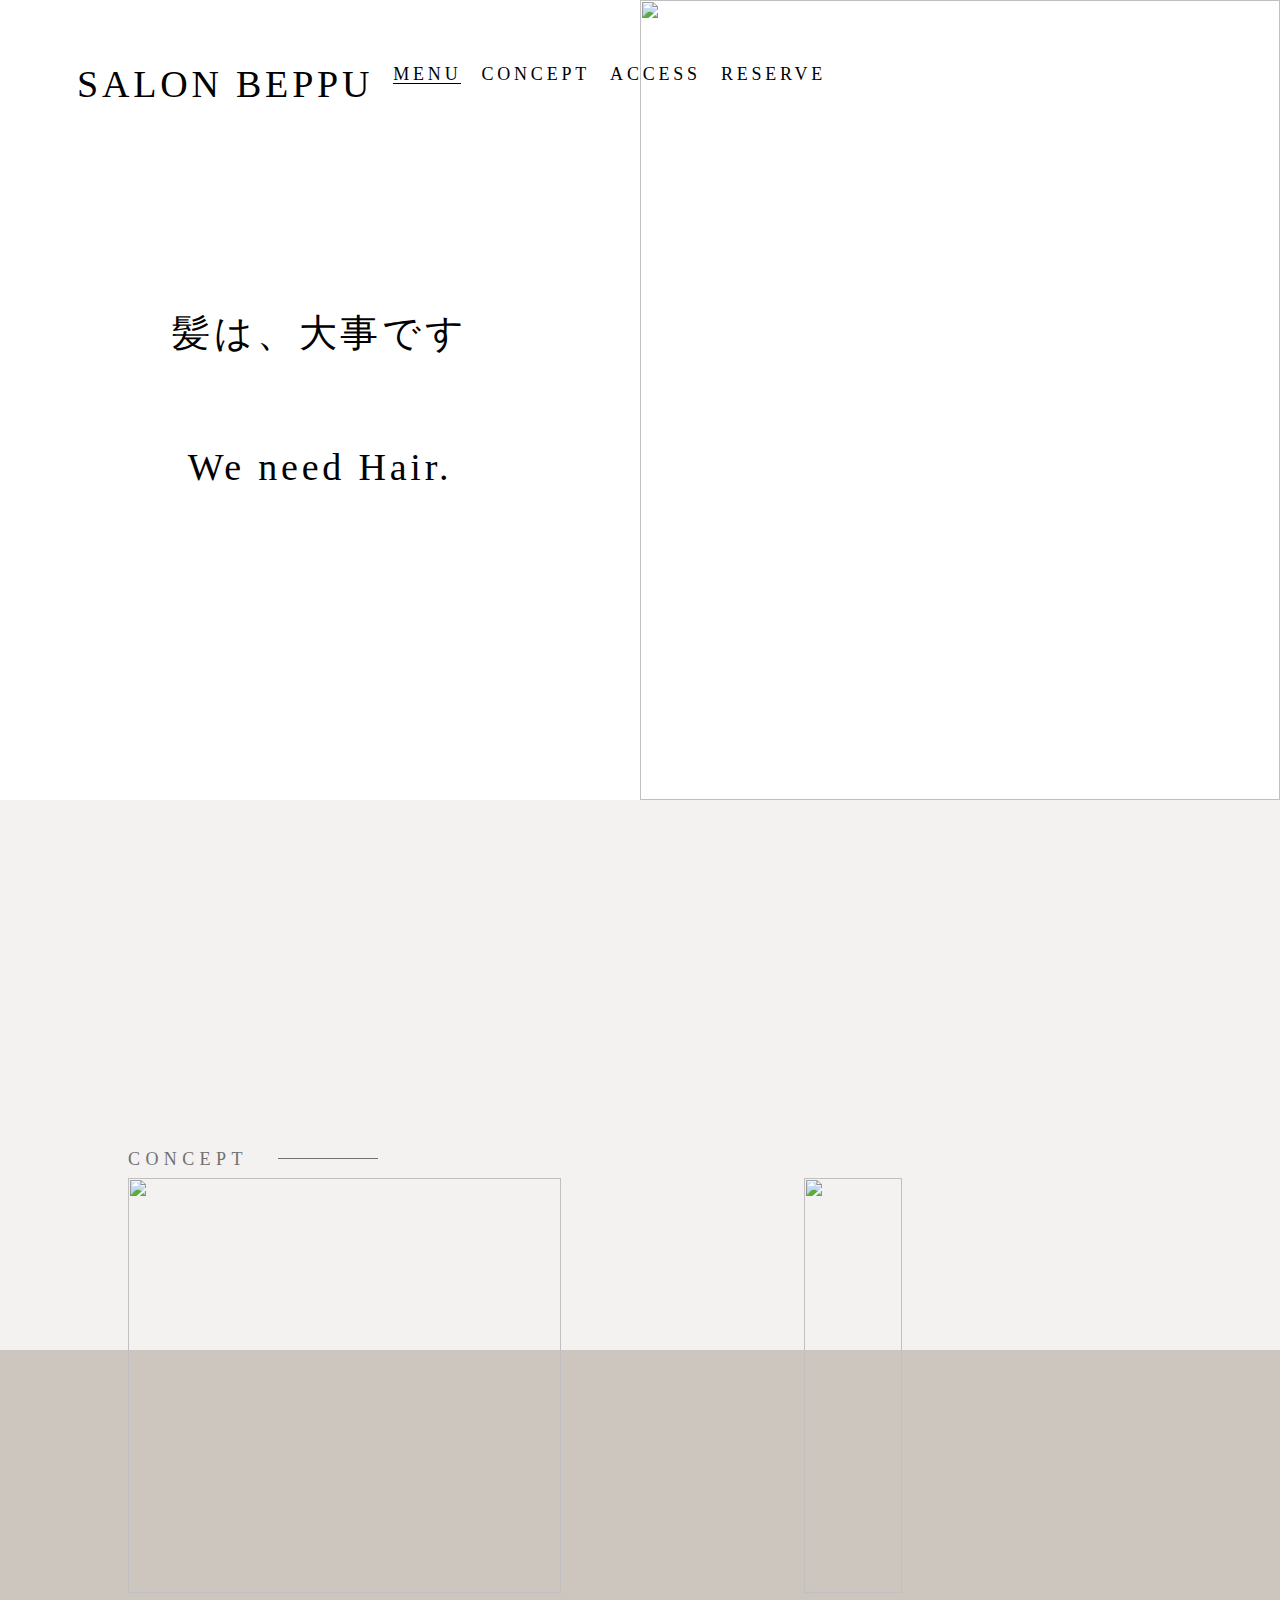
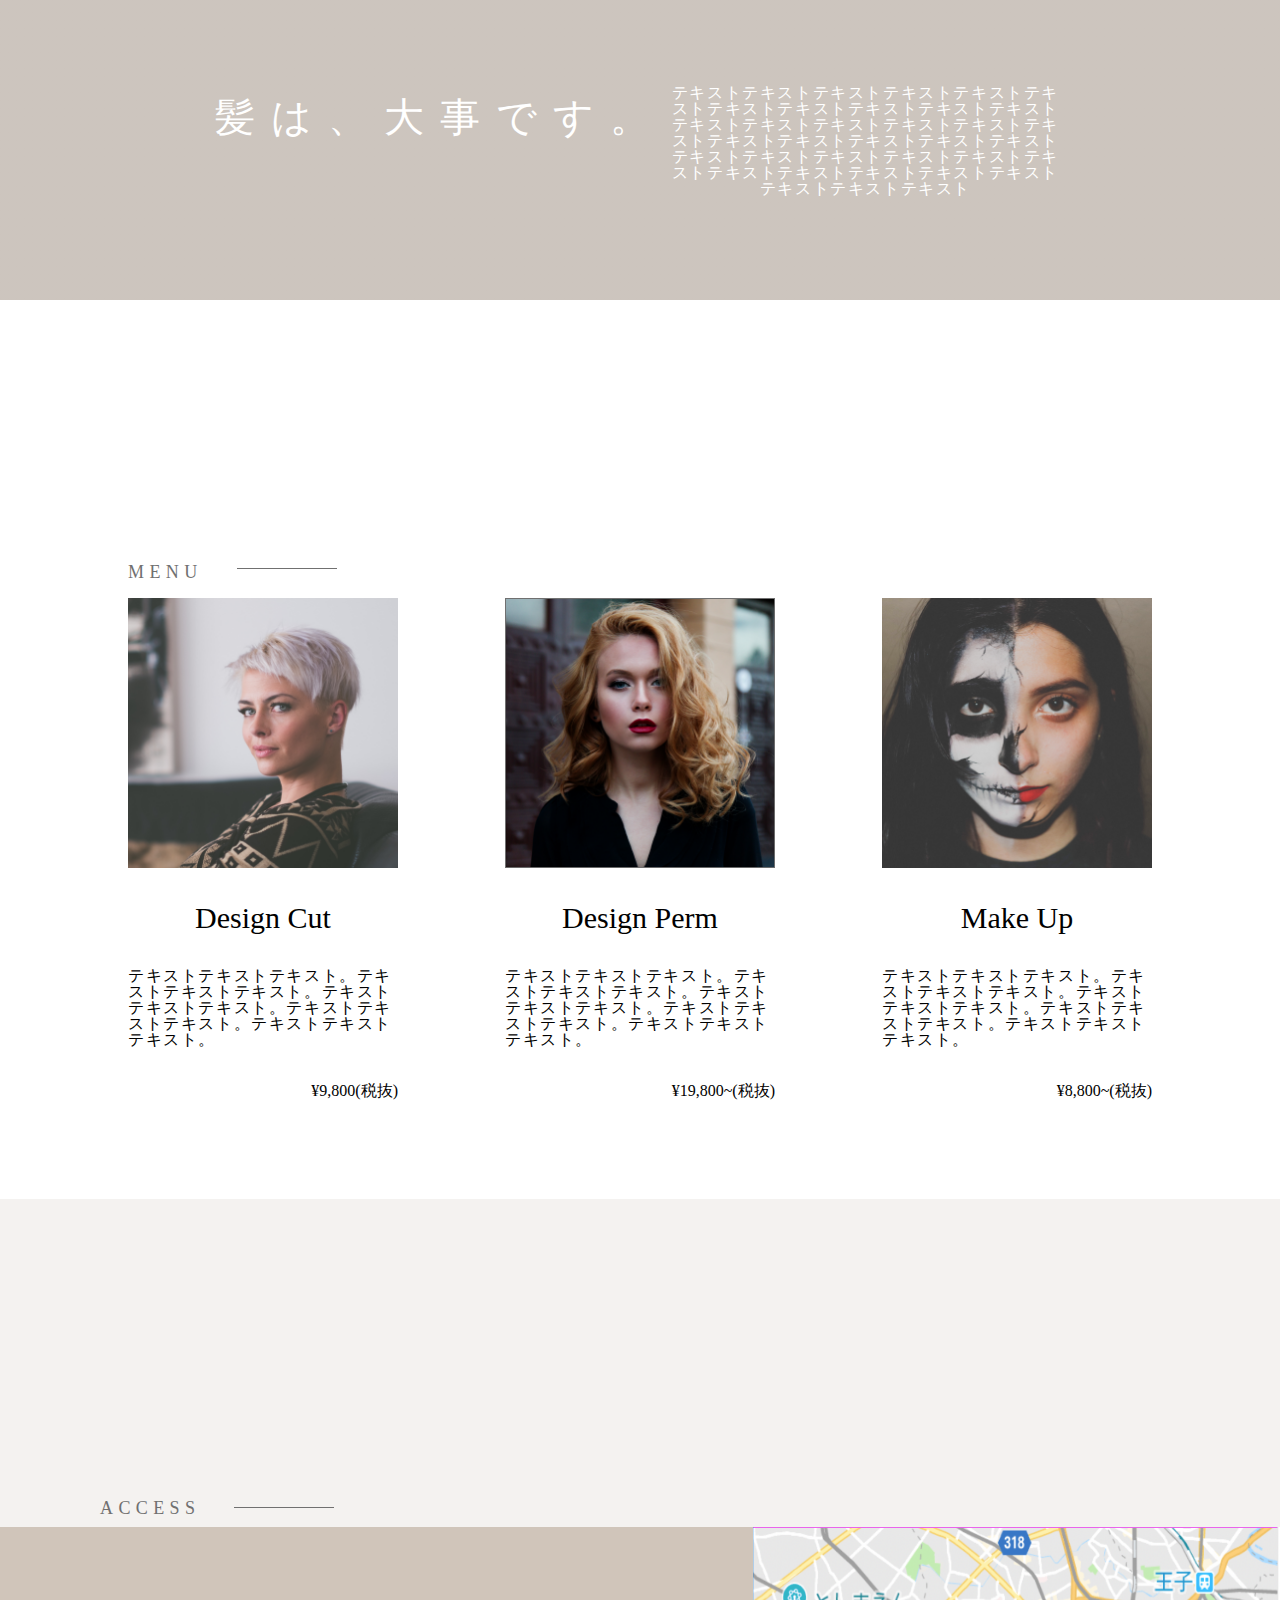
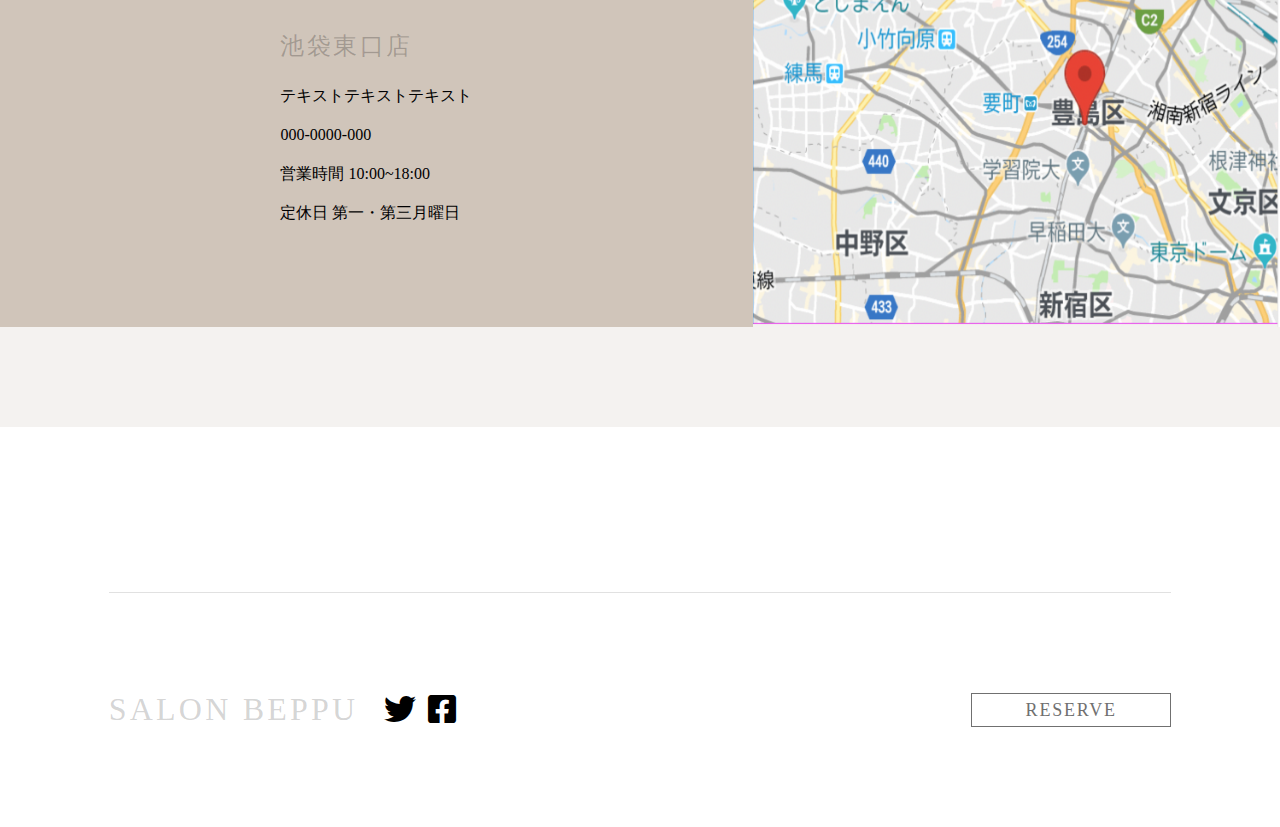
==== commit 5210358c: "finish responsive tablet" ====
--- a/markup/salonbbepu/salonbeppu.html
+++ b/markup/salonbbepu/salonbeppu.html
@@ -45,7 +45,7 @@
             <div class="first-v-img">
                 <img src="../img/Blond woman with long curly beautiful hair@2x.png" alt="">
             </div>
-            <!-- </div> -->
+        </div>
 
         </div>
 
--- a/markup/salonbbepu/css/salonbeppu.css
+++ b/markup/salonbbepu/css/salonbeppu.css
@@ -220,6 +220,12 @@
   white-space: nowrap;
 }
 
+@media (min-width: 600px) and (max-width: 900px) {
+  .nav_wrap {
+    display: inline;
+  }
+}
+
 .store-title {
   font-size: 38px;
   letter-spacing: 3.8px;
@@ -239,6 +245,18 @@
 
 nav ul li:nth-of-type(1) {
   border-bottom: 1px solid;
+}
+
+@media (min-width: 600px) and (max-width: 900px) {
+  nav ul li:nth-of-type(1) {
+    margin-left: 1px;
+  }
+}
+
+@media (min-width: 600px) and (max-width: 900px) {
+  nav {
+    margin-top: 10px;
+  }
 }
 
 @media (max-width: 599px) {
@@ -317,7 +335,7 @@
 }
 
 .concept__title::after {
-  width: 1000px;
+  width: 100px;
   display: inline-block;
   border-bottom: 1px solid;
   content: "";
@@ -345,8 +363,8 @@
 }
 
 .concept__messege-wrap {
-  height: 130px;
-  width: 1000px;
+  height: 150px;
+  width: 850px;
   display: -webkit-box;
   display: -ms-flexbox;
   display: flex;
@@ -357,6 +375,7 @@
 }
 
 .concept__messege-wrap .messegeRight {
+  white-space: nowrap;
   width: 455px;
   font-size: 40px;
   letter-spacing: 16px;
@@ -375,34 +394,7 @@
   font-family: Hiragino Kaku Gothic Pro;
 }
 
-@media (max-width: 599px) {
-  .concept {
-    height: 700px;
-    background: -webkit-gradient(linear, left top, left bottom, from(#A193861F), color-stop(30%, #A1938689));
-    background: linear-gradient(to bottom, #A193861F 0% 30%, #A1938689 30% 100%);
-  }
-  .concept .concept-wrap {
-    top: 60px;
-  }
-  .concept .concept-wrap .concept__title {
-    margin-bottom: 50px;
-  }
-  .concept__img-wrap {
-    display: -webkit-box;
-    display: -ms-flexbox;
-    display: flex;
-    -webkit-box-pack: justify;
-        -ms-flex-pack: justify;
-            justify-content: space-between;
-  }
-  .concept__img-wrap :nth-of-type(1) {
-    height: 205px;
-    width: 50%;
-  }
-  .concept__img-wrap :nth-of-type(2) {
-    height: 205px;
-    width: 50%;
-  }
+@media (max-width: 1024px) {
   .concept__messege-wrap {
     height: 200px;
     width: 100%;
@@ -433,6 +425,64 @@
   }
 }
 
+@media (max-width: 599px) {
+  .concept {
+    height: 700px;
+    background: -webkit-gradient(linear, left top, left bottom, from(#A193861F), color-stop(30%, #A1938689));
+    background: linear-gradient(to bottom, #A193861F 0% 30%, #A1938689 30% 100%);
+  }
+  .concept .concept-wrap {
+    top: 60px;
+  }
+  .concept .concept-wrap .concept__title {
+    margin-bottom: 50px;
+  }
+  .concept__img-wrap {
+    display: -webkit-box;
+    display: -ms-flexbox;
+    display: flex;
+    -webkit-box-pack: justify;
+        -ms-flex-pack: justify;
+            justify-content: space-between;
+  }
+  .concept__img-wrap :nth-of-type(1) {
+    height: 205px;
+    width: 50%;
+  }
+  .concept__img-wrap :nth-of-type(2) {
+    height: 205px;
+    width: 50%;
+  }
+  .concept__messege-wrap {
+    height: 200px;
+    width: 100%;
+    display: -webkit-box;
+    display: -ms-flexbox;
+    display: flex;
+    -webkit-box-orient: vertical;
+    -webkit-box-direction: normal;
+        -ms-flex-direction: column;
+            flex-direction: column;
+    margin: 50px auto 0;
+    -webkit-box-pack: justify;
+        -ms-flex-pack: justify;
+            justify-content: space-between;
+  }
+  .concept__messege-wrap .messegeRight {
+    width: 200px;
+    font-size: 18px;
+    letter-spacing: 7.2px;
+    text-align: center;
+    margin: 0 auto;
+    color: #FFFFFF;
+    font-family: "ヒラギノ明朝 ProN W3";
+  }
+  .concept__messege-wrap .messegeLeft {
+    width: 90%;
+    margin: 0 auto;
+  }
+}
+
 .menu {
   width: 100%;
   padding-bottom: 100px;
@@ -476,6 +526,7 @@
   -webkit-box-pack: justify;
       -ms-flex-pack: justify;
           justify-content: space-between;
+  width: 100%;
 }
 
 .menu__content {
@@ -516,6 +567,27 @@
 
 .menu__content--price {
   text-align: right;
+}
+
+@media (max-width: 1024px) {
+  .menu__content {
+    width: 30%;
+    display: -webkit-box;
+    display: -ms-flexbox;
+    display: flex;
+    -webkit-box-orient: vertical;
+    -webkit-box-direction: normal;
+        -ms-flex-direction: column;
+            flex-direction: column;
+    margin-top: 10px;
+  }
+  .menu__content--img {
+    width: 100%;
+  }
+  .menu__content--img img {
+    width: 100%;
+    height: 100%;
+  }
 }
 
 @media (max-width: 599px) {
@@ -599,6 +671,7 @@
   left: 50%;
   -webkit-transform: translate(-50%, -50%);
           transform: translate(-50%, -50%);
+  white-space: nowrap;
 }
 
 .access-wrap .access__content-wrap .access__content--left-wrap .access__content--left .storeName {
@@ -693,6 +766,7 @@
   display: -webkit-box;
   display: -ms-flexbox;
   display: flex;
+  white-space: nowrap;
 }
 
 .footer-wrap .footer__title .fab {
